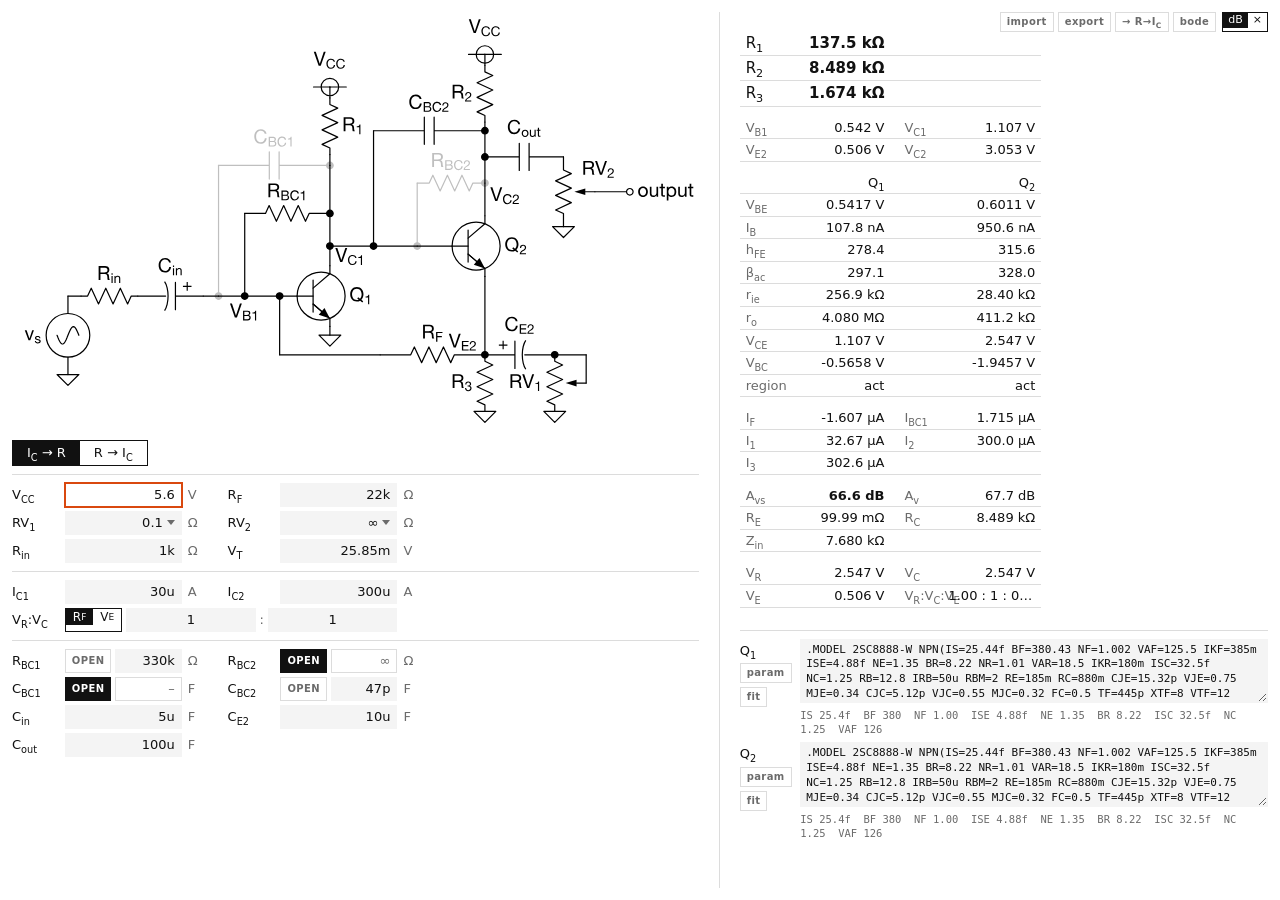
==== index.html @ 66b9fd1b "Default to Anthracite fuzz-stage constants (V_R:V_C = 1:1) Vcc 5.6 V, RF 22k, RV1 0.1, RV2 open, IC1" ====
<!DOCTYPE html>
<html lang="ja">

<head>
    <meta charset="UTF-8">
    <meta name="viewport" content="width=device-width, initial-scale=1.0">
    <title>Anthracite Calc</title>
    <meta name="description" content="Anthracite Calc: DC operating point, small-signal and frequency response calculator for a two-transistor feedback fuzz, inspired by the Fuzz Face.">
    <link rel="stylesheet" href="css/style.css">
</head>

<body>
    <main class="app">
        <div class="col col-l">
            <figure class="schematic">
                <span class="stack">
                    <img id="schematic" src="schematic.svg" alt="Fuzz Face schematic">
                    <img class="layer" data-for="rbc1" src="schematic_rbc1.svg" alt="">
                    <img class="layer" data-for="rbc2" src="schematic_rbc2.svg" alt="">
                    <img class="layer" data-for="cbc1" src="schematic_cbc1.svg" alt="">
                    <img class="layer" data-for="cbc2" src="schematic_cbc2.svg" alt="">
                </span>
            </figure>

            <form class="inputs" id="inputs" autocomplete="off" onsubmit="return false">
                <fieldset class="seg">
                    <label title="Alt+1"><input type="radio" name="mode" value="forward" checked><span>I<sub>C</sub> → R</span></label>
                    <label title="Alt+2"><input type="radio" name="mode" value="reverse"><span>R → I<sub>C</sub></span></label>
                </fieldset>

                <div class="fields">
                    <label for="vcc">V<sub>CC</sub></label><input id="vcc" value="5.6" data-step="0.5" autofocus><span class="u">V</span>
                    <label for="rf">R<sub>F</sub></label><input id="rf" value="22k" data-step="e24"><span class="u">Ω</span>
                    <label for="rv1">RV<sub>1</sub></label>
                    <select id="rv1">
                        <option value="0.1" selected>0.1</option>
                        <option value="1">1</option>
                        <option value="10">10</option>
                        <option value="100">100</option>
                        <option value="1k">1k</option>
                        <option value="10k">10k</option>
                        <option value="Infinity">∞</option>
                    </select><span class="u">Ω</span>
                    <label for="rv2">RV<sub>2</sub></label>
                    <select id="rv2">
                        <option value="100k">100k</option>
                        <option value="250k">250k</option>
                        <option value="500k">500k</option>
                        <option value="1M">1M</option>
                        <option value="Infinity" selected>∞</option>
                    </select><span class="u">Ω</span>
                    <label for="rin">R<sub>in</sub></label><input id="rin" value="1k" data-step="e24" title="source impedance"><span class="u">Ω</span>
                    <label for="vt">V<sub>T</sub></label><input id="vt" value="25.85m" data-step="0.1m"><span class="u">V</span>
                </div>

                <div class="fields mode-forward">
                    <label for="ic1">I<sub>C1</sub></label><input id="ic1" value="30u" data-step="e24"><span class="u">A</span>
                    <label for="ic2">I<sub>C2</sub></label><input id="ic2" value="300u" data-step="e24"><span class="u">A</span>
                    <label for="vr-ratio" id="ratio-label">V<sub>R</sub>:V<sub>C</sub></label>
                    <span class="pair ratio"><button type="button" class="seg2" id="rf-mode" aria-pressed="false" aria-label="R_F / V_E" title="R_F input / V_E ratio (Alt+3)"><span>R<sub>F</sub></span><span>V<sub>E</sub></span></button><input id="vr-ratio" value="1" data-step="0.1"><i>:</i><input id="vc-ratio" value="1" data-step="0.1" aria-label="VC ratio"><i class="ve-part" hidden>:</i><input id="ve-ratio" class="ve-part" value="0.2" data-step="0.1" aria-label="VE ratio" hidden></span><span class="u"></span>
                </div>

                <div class="fields mode-reverse" hidden>
                    <label for="r1">R<sub>1</sub></label><input id="r1" value="137.532k" data-step="e24"><span class="u">Ω</span>
                    <label for="r2">R<sub>2</sub></label><input id="r2" value="8.48943k" data-step="e24"><span class="u">Ω</span>
                    <label for="r3">R<sub>3</sub></label><input id="r3" value="1.67354k" data-step="e24"><span class="u">Ω</span>
                </div>

                <div class="fields opt">
                    <label for="rbc1">R<sub>BC1</sub></label><span class="pair bc"><button type="button" class="open" id="rbc1-open" aria-pressed="false" aria-label="R_BC1 open" title="R_BC1 open (∞)">OPEN</button><input id="rbc1" value="330k" placeholder="∞" data-step="e24"></span><span class="u">Ω</span>
                    <label for="rbc2">R<sub>BC2</sub></label><span class="pair bc"><button type="button" class="open" id="rbc2-open" aria-pressed="true" aria-label="R_BC2 open" title="R_BC2 open (∞)">OPEN</button><input id="rbc2" class="off" value="" placeholder="∞" data-step="e24" readonly></span><span class="u">Ω</span>
                    <label for="cbc1">C<sub>BC1</sub></label><span class="pair bc"><button type="button" class="open" id="cbc1-open" aria-pressed="true" aria-label="C_BC1 open" title="C_BC1 open (absent)">OPEN</button><input id="cbc1" class="off" value="" placeholder="–" data-step="e24" readonly></span><span class="u">F</span>
                    <label for="cbc2">C<sub>BC2</sub></label><span class="pair bc"><button type="button" class="open" id="cbc2-open" aria-pressed="false" aria-label="C_BC2 open" title="C_BC2 open (absent)">OPEN</button><input id="cbc2" value="47p" placeholder="–" data-step="e24"></span><span class="u">F</span>
                    <label for="cin" data-lbl="C_in">C<sub>in</sub></label><input id="cin" value="5u" data-step="e24" data-lbl="C_in"><span class="u">F</span>
                    <label for="ce2" data-lbl="C_E2">C<sub>E2</sub></label><input id="ce2" value="10u" data-step="e24" data-lbl="C_E2"><span class="u">F</span>
                    <label for="cout" data-lbl="C_out">C<sub>out</sub></label><input id="cout" value="100u" data-step="e24" data-lbl="C_out"><span class="u">F</span>
                </div>
            </form>
        </div>

        <div class="col col-r">
            <section class="results" id="results" aria-live="polite">
                <div class="status" id="status"></div>
                <div id="out"></div>
            </section>

            <div class="models" id="models">
                <div class="model">
                    <div class="mhead"><label for="q1-model">Q<sub>1</sub></label><button type="button" class="open" id="q1-param" title="edit SPICE parameters of Q1">param</button><a class="open" id="q1-fit" href="fit.html?q=1" title="estimate Q1 parameters from DC measurements">fit</a></div>
                    <textarea id="q1-model" rows="3" spellcheck="false">.MODEL 2SC8888-W NPN(IS=25.44f BF=380.43 NF=1.002 VAF=125.5 IKF=385m ISE=4.88f NE=1.35 BR=8.22 NR=1.01 VAR=18.5 IKR=180m ISC=32.5f NC=1.25 RB=12.8 IRB=50u RBM=2 RE=185m RC=880m CJE=15.32p VJE=0.75 MJE=0.34 CJC=5.12p VJC=0.55 MJC=0.32 FC=0.5 TF=445p XTF=8 VTF=12 ITF=300m TR=65n EG=1.11 XTI=3 XTB=1.5 Vceo=60 Icrating=150m mfg=virtual-transistor)</textarea>
                    <output class="parsed" id="q1-parsed"></output>
                </div>
                <div class="model">
                    <div class="mhead"><label for="q2-model">Q<sub>2</sub></label><button type="button" class="open" id="q2-param" title="edit SPICE parameters of Q2">param</button><a class="open" id="q2-fit" href="fit.html?q=2" title="estimate Q2 parameters from DC measurements">fit</a></div>
                    <textarea id="q2-model" rows="3" spellcheck="false">.MODEL 2SC8888-W NPN(IS=25.44f BF=380.43 NF=1.002 VAF=125.5 IKF=385m ISE=4.88f NE=1.35 BR=8.22 NR=1.01 VAR=18.5 IKR=180m ISC=32.5f NC=1.25 RB=12.8 IRB=50u RBM=2 RE=185m RC=880m CJE=15.32p VJE=0.75 MJE=0.34 CJC=5.12p VJC=0.55 MJC=0.32 FC=0.5 TF=445p XTF=8 VTF=12 ITF=300m TR=65n EG=1.11 XTI=3 XTB=1.5 Vceo=60 Icrating=150m mfg=virtual-transistor)</textarea>
                    <output class="parsed" id="q2-parsed"></output>
                </div>
            </div>

            <div class="csvbar">
                <button type="button" class="open" id="csv-in" title="CSV import (Ctrl+O / drop a .csv)">import</button>
                <button type="button" class="open" id="csv-out" title="CSV export (Ctrl+S)">export</button>
                <button type="button" class="open" id="xfer" title="transfer result to the other mode (Ctrl+Enter)" disabled>→ R→I<sub>C</sub></button>
                <button type="button" class="open" id="bode-btn" title="Bode plot (Alt+B) / separate window (Shift+Alt+B)">bode</button>
                <button type="button" class="seg2 gu" id="gain-unit" aria-pressed="false" aria-label="gain unit dB / ×" title="gain in dB / × (Alt+G)"><span>dB</span><span>×</span></button>
                <input type="file" id="csv-file" accept=".csv,text/csv" hidden>
            </div>
        </div>
    </main>

    <dialog id="bdlg" class="bode" aria-label="Bode plot">
        <div class="btitle" id="btitle" title="drag to move">
            <span>bode</span>
            <button type="button" class="open" id="bexport" title="export the plotted data as CSV (Ctrl+S)">export</button>
            <button type="button" class="open" id="bwin" title="open in a separate window (Shift+Alt+B)">window</button>
            <button type="button" class="open" id="bclose" title="Esc / Alt+B">close</button>
        </div>
        <form id="bform" method="dialog" autocomplete="off">
            <div class="bhead">
                <div class="bfields">
                    <label for="fstart">f</label><span class="pair"><input id="fstart" value="10" data-step="e24" data-lbl="f_start"><i>–</i><input id="fstop" value="1M" data-step="e24" data-lbl="f_stop" aria-label="f stop"></span><span class="u">Hz</span>
                </div>
                <button type="button" class="open" id="bsweep" aria-pressed="false" title="RV1 sweep 1 Ω … 10 kΩ (Alt+R)">RV<sub>1</sub> sweep</button>
                <div class="bsum" id="bsum"></div>
            </div>
            <div class="bmsg" id="bmsg"></div>
            <svg id="bplot" role="img" aria-label="|A_vs| and phase vs frequency"></svg>
        </form>
    </dialog>

    <dialog id="pdlg" aria-labelledby="ptitle">
        <form id="pform" method="dialog" autocomplete="off">
            <div class="ptitle" id="ptitle">Q<sub>1</sub></div>
            <div class="pgrid" id="pgrid"></div>
            <div class="pbtns">
                <button type="button" class="open" id="pcopy">copy Q2</button>
                <span class="perr" id="perr"></span>
                <button type="button" class="open" id="pcancel" title="Esc">cancel</button>
                <button type="submit" class="open" id="papply" title="Enter">apply</button>
            </div>
        </form>
    </dialog>

    <script src="js/utils.js"></script>
    <script src="js/spice-parser.js"></script>
    <script src="js/engine.js"></script>
    <script src="js/bode-plot.js"></script>
    <script src="js/app.js"></script>
</body>

</html>
---- css/style.css ----
:root {
    --fg: #111;
    --mute: #6b6b6b;
    --rule: #dcdcdc;
    --field: #f4f4f4;
    --bg: #fff;
    --accent: #d9480f;
    --ar: 1.381;   /* schematic aspect; overwritten from the loaded image by app.js */
    --mono: ui-monospace, "Cascadia Mono", Consolas, "SF Mono", Menlo, monospace;
}

* { box-sizing: border-box; }

html, body { margin: 0; }

body {
    background: var(--bg);
    color: var(--fg);
    font: 13px/1.35 "Segoe UI", system-ui, -apple-system, "Hiragino Sans", "Yu Gothic UI", sans-serif;
    font-variant-numeric: tabular-nums;
}

[hidden] { display: none !important; }

sub { font-size: 0.75em; line-height: 0; }

/* ---------- layout ---------- */

.app { display: grid; gap: 12px; padding: 12px; }
.col { display: flex; flex-direction: column; gap: 12px; min-width: 0; min-height: 0; }

.schematic { margin: 0; min-width: 0; }
.schematic .stack { display: block; position: relative; margin: 0 auto; width: min(100%, calc(60vh * var(--ar))); }
.schematic .layer { position: absolute; inset: 0; width: 100%; height: 100%; transition: opacity 0.12s; }
.schematic img {
    display: block;
    width: 100%;
    height: auto;
}

/* 2 columns: [schematic / inputs] | [results / models] */
@media (min-width: 700px) {
    .app {
        height: 100vh;
        grid-template-columns: minmax(0, 1.25fr) minmax(0, 1fr);
        gap: 20px;
    }
    /* --ar keeps the box tight to the drawing */
    .schematic .stack { width: min(100%, calc(52vh * var(--ar))); }
    .col-r { overflow: auto; border-left: 1px solid var(--rule); padding-left: 20px; }
}

/* 3 columns: schematic | inputs + models | results */
@media (min-width: 1400px) {
    .app {
        grid-template-columns: minmax(0, 1fr) 400px 440px;
        grid-template-rows: auto minmax(0, 1fr);
        grid-template-areas: "sch inp res" "sch mod res";
        gap: 0 24px;
        padding: 16px 20px;
    }
    .col, .col-r { display: contents; }
    .schematic { grid-area: sch; min-height: 0; align-self: center; }
    .schematic .stack { width: min(100%, calc((100vh - 32px) * var(--ar))); }
    .inputs { grid-area: inp; }
    .models { grid-area: mod; margin-top: 8px; }
    .results { grid-area: res; overflow: auto; }
    .inputs, .models, .results { border-left: 1px solid var(--rule); padding-left: 24px; }
    .app .model textarea { height: calc(8 * 11px * 1.35 + 5px); }
}

/* ---------- inputs ---------- */

.inputs { display: flex; flex-direction: column; gap: 8px; margin: 0; }

.seg {
    display: flex;
    margin: 0;
    padding: 0;
    border: 1px solid var(--fg);
    width: max-content;
}
.seg label { position: relative; cursor: pointer; }
.seg input {
    position: absolute;
    opacity: 0;
    width: 1px;
    height: 1px;
    margin: 0;
}
.seg span { display: block; padding: 3px 14px; }
.seg input:checked + span { background: var(--fg); color: var(--bg); }
.seg input:focus-visible + span { outline: 2px solid var(--accent); outline-offset: 1px; }

.fields {
    display: grid;
    /* label | value (max ~9em) | unit + gap | label | value | unit */
    grid-template-columns: 3.6em minmax(0, 9em) 2.6em 3.6em minmax(0, 9em) 1.6em;
    justify-content: start;
    gap: 4px 6px;
    align-items: center;
    padding-top: 8px;
    border-top: 1px solid var(--rule);
}

.fields label { white-space: nowrap; }
.u { color: var(--mute); }

input, select, textarea {
    font: inherit;
    color: inherit;
    background: var(--field);
    border: 1px solid transparent;
    border-radius: 0;
    min-width: 0;
    width: 100%;
    margin: 0;
}
input, select { height: 24px; padding: 0 6px; text-align: right; }
/* Own chevron: WebKit on iPadOS draws the native arrow over right-aligned text. */
select {
    -webkit-appearance: none;
    appearance: none;
    padding: 0 18px 0 6px;
    text-align: right;
    text-align-last: right;
    background-image: url("data:image/svg+xml,%3Csvg xmlns='http://www.w3.org/2000/svg' width='8' height='5'%3E%3Cpath d='M0 0l4 5 4-5z' fill='%236b6b6b'/%3E%3C/svg%3E");
    background-repeat: no-repeat;
    background-position: right 6px center;
    background-size: 8px 5px;
}
option { direction: rtl; }
input::placeholder { color: var(--mute); }

input:focus, select:focus, textarea:focus {
    outline: 2px solid var(--accent);
    outline-offset: -1px;
    background: var(--bg);
}

.bad { border-color: var(--accent); }

.pair { display: flex; align-items: center; gap: 4px; min-width: 0; }
.pair input { text-align: center; }
.pair i { font-style: normal; color: var(--mute); }
.pair.ratio { grid-column: span 4; }
.seg2 {
    display: flex;
    flex: none;
    height: 24px;
    padding: 0;
    font: inherit;
    font-size: 12px;
    color: var(--fg);
    background: var(--bg);
    border: 1px solid var(--fg);
    border-radius: 0;
    cursor: pointer;
}
.seg2 span { display: flex; align-items: center; padding: 0 7px; }
.seg2[aria-pressed="false"] span:first-child,
.seg2[aria-pressed="true"] span:last-child { background: var(--fg); color: var(--bg); }
.seg2:focus-visible { outline: 2px solid var(--accent); outline-offset: 1px; }

.models {
    display: flex;
    flex-direction: column;
    gap: 6px;
    padding-top: 8px;
    border-top: 1px solid var(--rule);
}
.model {
    display: grid;
    grid-template-columns: 4.2em minmax(0, 1fr);
    gap: 2px 6px;
}
.model label { padding-top: 3px; }
.model textarea {
    font: 11px/1.35 var(--mono);
    padding: 3px 5px 0;
    height: calc(4 * 11px * 1.35 + 5px);
    resize: vertical;
}
.parsed {
    grid-column: 2;
    font: 10.5px/1.3 var(--mono);
    color: var(--mute);
    white-space: pre-wrap;
}

/* ---------- results ---------- */

.status {
    min-height: 1.35em;
    color: var(--mute);
    font-size: 11px;
    font-family: var(--mono);
    margin-bottom: 4px;
}
.status.err {
    color: var(--accent);
    font: 600 13px/1.35 "Segoe UI", system-ui, -apple-system, "Hiragino Sans", "Yu Gothic UI", sans-serif;
}

#out.stale { opacity: 0.35; }

table {
    width: 100%;
    border-collapse: collapse;
    margin-bottom: 10px;
}
th, td {
    padding: 2px 6px;
    border-bottom: 1px solid var(--rule);
    white-space: nowrap;
}
th { text-align: left; font-weight: 400; color: var(--mute); }
td { text-align: right; }
thead th { font-size: 11px; text-align: right; }
thead th:first-child { text-align: left; }

table.primary td { font-size: 15px; font-weight: 600; }
table.primary th { color: var(--fg); font-size: 15px; }
table.primary td + td { font-weight: 400; }

/* results: compact label-value pairs, sized to content (calculator only) */
#out table { table-layout: fixed; width: calc(2 * (4em + 7.6em)); }
#out col.cl { width: 4em; }
#out col.cv { width: 7.6em; }
#out th:not(:first-child) { padding-left: 14px; }
#out td { overflow: hidden; text-overflow: ellipsis; }
.fit-par th { width: auto; }

.warn {
    margin: 0;
    padding: 0;
    list-style: none;
    font-size: 12px;
}
.warn li { padding-left: 1em; text-indent: -1em; }
.warn li::before { content: "! "; color: var(--accent); font-weight: 700; }


.hot { color: var(--accent); font-weight: 600; }

/* R_BC: [OPEN][value] */
.bc input { text-align: right; }
.open {
    font-weight: 600;
    font-size: 10px;
    line-height: 1;
    font-family: inherit;
    letter-spacing: 0.04em;
    height: 24px;
    padding: 0 6px;
    color: var(--mute);
    background: var(--bg);
    border: 1px solid var(--rule);
    border-radius: 0;
    cursor: pointer;
    flex: none;
}
.open[aria-pressed="true"] { color: var(--bg); background: var(--fg); border-color: var(--fg); }
.open:focus-visible { outline: 2px solid var(--accent); outline-offset: 1px; }
input.off { color: var(--mute); background: transparent; border-color: var(--rule); }


/* CSV buttons: last in the DOM (Tab order), shown at the top-right of the results */
.csvbar { display: flex; gap: 4px; justify-content: flex-end; }
.csvbar .open { height: 20px; }
@media (min-width: 700px) {
    .app { position: relative; }
    .csvbar { position: absolute; top: 12px; right: 12px; }
    .status { padding-right: 220px; }
}
@media (min-width: 1400px) {
    .csvbar { top: 16px; right: 20px; }
}
body.drop::after {
    content: "";
    position: fixed;
    inset: 0;
    border: 3px solid var(--accent);
    pointer-events: none;
}
.open:disabled { color: var(--rule); border-color: var(--rule); cursor: default; }

/* SPICE parameter dialog */
.mhead { display: flex; flex-direction: column; align-items: flex-start; gap: 4px; }
.mhead .open { height: 20px; }
dialog {
    padding: 14px 16px;
    border: 1px solid var(--fg);
    color: var(--fg);
    background: var(--bg);
    font: inherit;
    width: min(520px, calc(100vw - 32px));
}
dialog::backdrop { background: rgba(0, 0, 0, 0.25); }
.ptitle { font-weight: 600; margin-bottom: 10px; }
.pgrid {
    display: grid;
    grid-template-columns: repeat(4, 2.8em minmax(0, 1fr));
    gap: 6px 8px;
    align-items: center;
}
.pgrid label { font: 11px var(--mono); color: var(--mute); }
.pgrid input { font-family: var(--mono); font-size: 12px; }
.pbtns { display: flex; gap: 6px; align-items: center; margin-top: 14px; padding-top: 10px; border-top: 1px solid var(--rule); }
.pbtns .open { height: 24px; padding: 0 10px; }
.pbtns #papply { color: var(--bg); background: var(--fg); border-color: var(--fg); }
.pbtns #papply:disabled { color: var(--bg); background: var(--rule); border-color: var(--rule); }
.perr { flex: 1; color: var(--accent); font-weight: 600; font-size: 12px; }
@media (max-width: 520px) { .pgrid { grid-template-columns: repeat(2, 2.8em minmax(0, 1fr)); } }

/* ---------- fit.html ---------- */
.fit { display: grid; gap: 16px; padding: 12px; }
.fit-in, .fit-out { display: flex; flex-direction: column; gap: 8px; min-width: 0; }
.fit-top { display: flex; gap: 6px; }
a.open { display: inline-flex; align-items: center; height: 20px; text-decoration: none; }
.meas { margin: 0; }
.meas th, .meas td { padding: 2px 3px; }
.meas thead th { text-align: center; font-size: 12px; }
.meas tbody th { width: 1.6em; text-align: right; color: var(--mute); }
.meas input { height: 22px; }
.hint { display: flex; gap: 4px; }
.fit-opt { grid-template-columns: 4.2em minmax(0, 8em) 1.4em; border-top: 1px solid var(--rule); }
.ovr { display: grid; grid-template-columns: repeat(3, minmax(0, 1fr)); gap: 4px; }
.ovr-b {
    display: flex; justify-content: space-between; align-items: center;
    height: 24px; padding: 0 8px; font: inherit; font-size: 12px;
    color: var(--fg); background: var(--bg); border: 1px solid var(--rule); border-radius: 0; cursor: pointer;
}
.ovr-b b { font-weight: 400; color: var(--mute); }
.ovr-b[data-s="free"] { border-color: var(--fg); }
.ovr-b[data-s="free"] b { color: var(--fg); font-weight: 600; }
.ovr-b[data-s="fix"] { background: var(--fg); color: var(--bg); border-color: var(--fg); }
.ovr-b[data-s="fix"] b { color: var(--bg); font-weight: 600; }
.ovr-b:focus-visible, .base summary:focus-visible { outline: 2px solid var(--accent); outline-offset: 1px; }
.base summary { cursor: pointer; color: var(--mute); font-size: 12px; }
.base textarea, #fit-model { width: 100%; font: 11px/1.35 var(--mono); padding: 3px 5px; resize: vertical; }
.base textarea { margin: 4px 0; }
.fit-plot { min-width: 0; min-height: 0; }
.fit-plot svg { display: block; width: 100%; max-width: 720px; height: auto; max-height: 100%; margin: 0 auto; }
.fit-plot .stale, #fit-res.stale { opacity: 0.35; }
#plot .g { stroke: var(--rule); stroke-width: 0.6; }
#plot .ax { stroke: var(--mute); stroke-width: 1; }
#plot .t { fill: var(--mute); font-size: 10px; font-family: inherit; }
#plot .m { fill: none; stroke: var(--accent); stroke-width: 1.6; }
#plot .d { fill: var(--fg); }
.fit-par td.fs { color: var(--mute); font-size: 11px; text-align: left; width: 3.5em; }
.fit-par th { width: auto; }
.fit-pts td, .fit-pts th { font-size: 12px; }
.fit-pts thead th { text-align: right; }
#fit-model { height: calc(4 * 11px * 1.35 + 8px); background: var(--field); }
.fit-btns { display: flex; gap: 4px; }
.fit-btns .open { height: 24px; padding: 0 10px; }
@media (min-width: 700px) {
    .fit {
        height: 100vh;
        grid-template-columns: minmax(0, 1fr) minmax(0, 1fr);
        grid-template-rows: auto minmax(0, 1fr);
        grid-template-areas: "in out" "plot out";
    }
    .fit-in { grid-area: in; }
    .fit-plot { grid-area: plot; }
    .fit-out { grid-area: out; overflow: auto; border-left: 1px solid var(--rule); padding-left: 16px; }
}
@media (min-width: 1400px) {
    .fit {
        grid-template-columns: 440px minmax(0, 1fr) 460px;
        grid-template-rows: minmax(0, 1fr);
        grid-template-areas: "in plot out";
        padding: 16px 20px;
        gap: 24px;
    }
    .fit-plot { align-self: center; }
    .fit-in { overflow: auto; }
}
.open.target { color: var(--bg); background: var(--fg); border-color: var(--fg); }
.mhead a.open { height: 20px; }
.open.target:disabled { color: var(--bg); background: var(--rule); border-color: var(--rule); }

/* Bode dialog */
dialog.bode {
    position: fixed;
    inset: auto;
    margin: 0;
    padding: 0 12px 10px;
    min-width: 320px;
    min-height: 240px;
    resize: both;
    overflow: hidden;
    z-index: 10;
}
dialog.bode[open] { display: flex; flex-direction: column; }
dialog.bode form { flex: 1; min-height: 0; }
.btitle {
    display: flex; align-items: center; gap: 4px;
    margin: 0 -12px 8px; padding: 3px 6px 3px 12px;
    border-bottom: 1px solid var(--rule);
    cursor: move; user-select: none; touch-action: none;
    color: var(--mute); font-size: 11px;
}
.btitle span { flex: 1; }
.btitle .open { height: 20px; }
dialog.bode form, .bode-pane { display: flex; flex-direction: column; gap: 6px; }
.bhead { display: flex; align-items: flex-start; gap: 24px; flex-wrap: wrap; }
.bfields {
    display: grid;
    grid-template-columns: 1.2em 12em 1.8em;
    gap: 4px 6px;
    align-items: center;
}
.bfields .pair { min-width: 0; }
.bsum { margin: 0 auto 0 0; }
.bsum dl { display: grid; grid-template-columns: auto auto; gap: 2px 10px; margin: 0; }
.bsum dt { color: var(--mute); }
.bsum dd { margin: 0; text-align: right; font-weight: 600; }
.bsw { width: auto; margin: 0; font-size: 12px; }
.bsw th, .bsw td { padding: 1px 8px 1px 0; }
.bsw thead th { text-align: right; }
.bsw thead th:first-child, .bsw tbody th { text-align: left; }
.bsw .sw { display: inline-block; width: 10px; height: 2px; margin: 0 5px 3px 0; vertical-align: middle; }
#bsweep { height: 24px; align-self: flex-start; }
#bsweep[aria-pressed="true"] { color: var(--bg); background: var(--fg); border-color: var(--fg); }
#bplot .sl { font-size: 10px; font-family: inherit; font-weight: 600; }
.bmsg { min-height: 1.35em; color: var(--accent); font-weight: 600; font-size: 12px; }
#bplot { flex: 1; min-height: 0; width: 100%; display: block; }
#bplot .g { stroke: var(--rule); stroke-width: 1; }
#bplot .ax { stroke: var(--mute); stroke-width: 1; fill: none; }
#bplot .t { fill: var(--mute); font-size: 11px; font-family: inherit; }
#bplot .l { fill: none; stroke: var(--accent); stroke-width: 1.8; }
#bplot .z { fill: none; stroke: var(--mute); stroke-width: 1; stroke-dasharray: 2 3; }
#bplot .mk { stroke: var(--fg); stroke-width: 1; stroke-dasharray: 4 3; }
#bplot .mt { fill: var(--fg); font-size: 11px; font-family: inherit; }
#bplot .ref { stroke: var(--mute); stroke-width: 1; stroke-dasharray: 5 4; }
#bplot .ref3 { stroke: var(--rule); stroke-width: 1; stroke-dasharray: 2 4; }
.seg2.gu { display: inline-flex; height: 20px; font-size: 11px; }
.seg2.gu span { padding: 0 5px; }

/* bode.html (pop-out) */
body.bodepage { height: 100vh; }
.bode-pane { height: 100vh; padding: 10px 14px; }
.bode-pane #bplot.stale, dialog.bode #bplot.stale { opacity: 0.35; }
#gain-unit { margin-left: 2px; }

/* uncommitted edit (recompute happens on Enter / leaving the field) */
input.dirty, textarea.dirty { color: var(--mute); border-bottom: 1px dashed var(--mute); }
#bexport { height: 24px; align-self: flex-start; }
.btitle #bexport { height: 20px; }
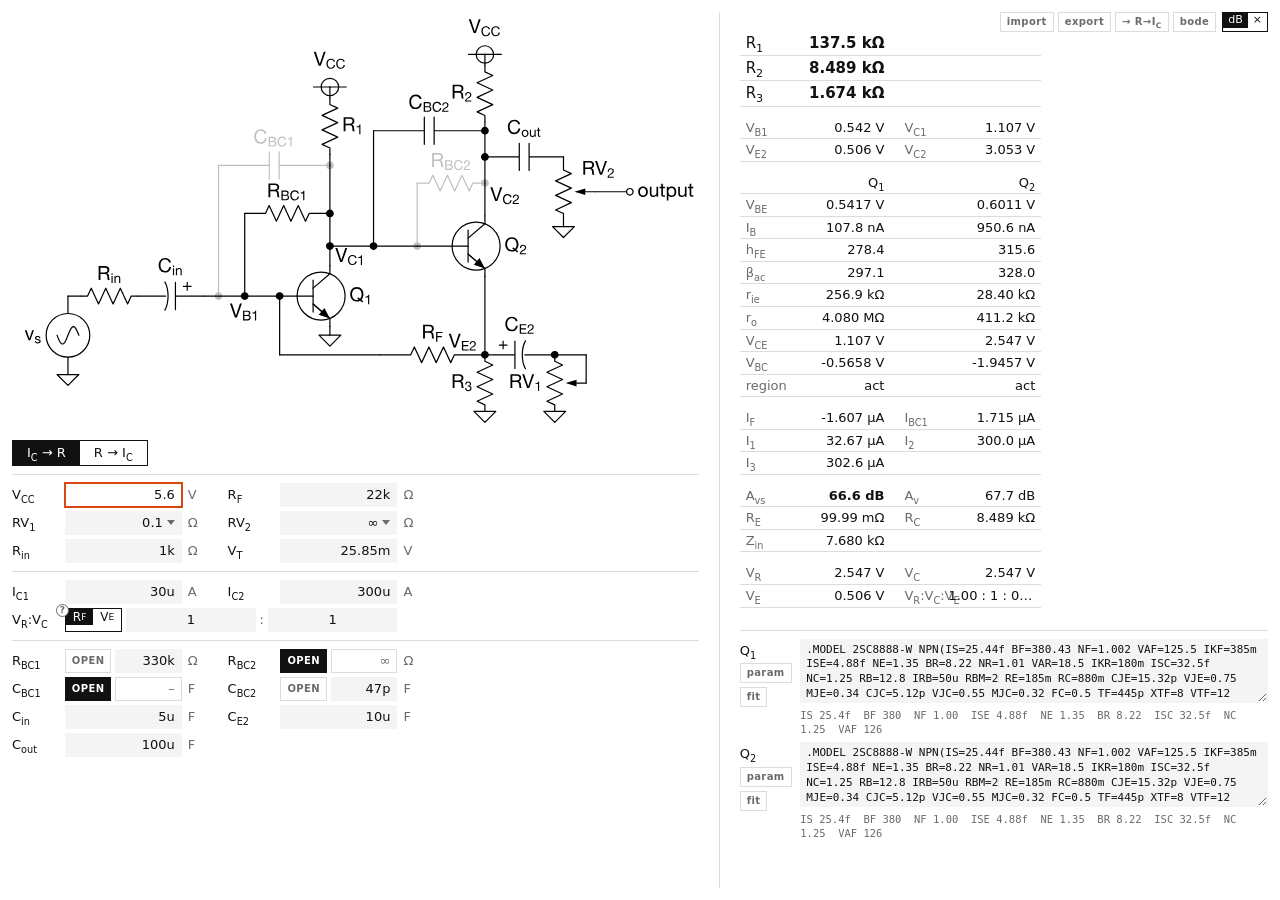
==== commit 89b84f8b: "Add help popover on V_R:V_C with the textbook allocation rule Shows the common-emitter figure (redra" ====
--- a/index.html
+++ b/index.html
@@ -56,7 +56,7 @@
                 <div class="fields mode-forward">
                     <label for="ic1">I<sub>C1</sub></label><input id="ic1" value="30u" data-step="e24"><span class="u">A</span>
                     <label for="ic2">I<sub>C2</sub></label><input id="ic2" value="300u" data-step="e24"><span class="u">A</span>
-                    <label for="vr-ratio" id="ratio-label">V<sub>R</sub>:V<sub>C</sub></label>
+                    <span class="lblhelp"><label for="vr-ratio" id="ratio-label">V<sub>R</sub>:V<sub>C</sub></label><button type="button" class="help" id="ratio-help-btn" aria-label="V_R : V_C の最適配分 (説明)" aria-describedby="ratio-help" aria-expanded="false">?</button></span>
                     <span class="pair ratio"><button type="button" class="seg2" id="rf-mode" aria-pressed="false" aria-label="R_F / V_E" title="R_F input / V_E ratio (Alt+3)"><span>R<sub>F</sub></span><span>V<sub>E</sub></span></button><input id="vr-ratio" value="1" data-step="0.1"><i>:</i><input id="vc-ratio" value="1" data-step="0.1" aria-label="VC ratio"><i class="ve-part" hidden>:</i><input id="ve-ratio" class="ve-part" value="0.2" data-step="0.1" aria-label="VE ratio" hidden></span><span class="u"></span>
                 </div>
 
@@ -108,6 +108,23 @@
         </div>
     </main>
 
+    <div class="pop" id="ratio-help" role="tooltip" hidden>
+        <figure>
+            <img alt="エミッタ接地回路の V_R, V_C, V_E の配分" width="480" height="404" data-src="images/common-emitter.png">
+            <figcaption>図：同書 p.84 図4.18 を参考に作成</figcaption>
+        </figure>
+        <blockquote>
+            <p>負荷 R<sub>L</sub> に取り出せる電圧を最大にするための V<sub>R</sub> と V<sub>C</sub> の最適配分は、<br>
+            V<sub>R</sub> : V<sub>C</sub> = 1 + ε : 1　（ε = R<sub>C</sub> / R<sub>L</sub>）　（4.13）<br>
+            によって与えられる。式（4.13）における「1」が、取り出せる振幅に相当している。<br>
+            また、バイアスの安定性も考慮すると、<br>
+            V<sub>R</sub> : V<sub>C</sub> : V<sub>E</sub> = 1 + ε : 1 : 0.2～1　（4.14）<br>
+            が最適である。<br>
+            ベース接地回路においても、最適バイアス電圧の配分は式（4.14）によって与えられる。</p>
+            <footer>出典：石橋幸男『アナログ電子回路演習』pp.84–85</footer>
+        </blockquote>
+    </div>
+
     <dialog id="bdlg" class="bode" aria-label="Bode plot">
         <div class="btitle" id="btitle" title="drag to move">
             <span>bode</span>
--- a/css/style.css
+++ b/css/style.css
@@ -449,3 +449,34 @@
 input.dirty, textarea.dirty { color: var(--mute); border-bottom: 1px dashed var(--mute); }
 #bexport { height: 24px; align-self: flex-start; }
 .btitle #bexport { height: 20px; }
+
+/* "?" help icon + popover (V_R : V_C) */
+.lblhelp { position: relative; display: inline-flex; align-items: center; white-space: nowrap; }
+.help {
+    position: absolute; right: -10px; top: -7px;
+    width: 13px; height: 13px; padding: 0;
+    font-family: inherit; font-size: 9px; font-weight: 600; line-height: 11px; text-align: center;
+    color: var(--mute); background: var(--bg);
+    border: 1px solid var(--mute); border-radius: 50%; cursor: help;
+}
+.help:hover, .help:focus-visible, .help[aria-expanded="true"] { color: var(--accent); border-color: var(--accent); outline: none; }
+.pop {
+    position: fixed; z-index: 20;
+    display: flex; gap: 14px; align-items: flex-start;
+    width: min(640px, calc(100vw - 16px));
+    padding: 12px 14px;
+    background: var(--bg); color: var(--fg);
+    border: 1px solid var(--fg);
+}
+.pop[hidden] { display: none; }
+.pop figure { margin: 0; flex: none; width: 260px; }
+.pop img { display: block; width: 100%; height: auto; }
+.pop figcaption { font-size: 10.5px; color: var(--mute); margin-top: 4px; }
+.pop blockquote {
+    margin: 0; padding: 0 0 0 10px;
+    border-left: 2px solid var(--rule);
+    font-size: 12px; line-height: 1.6;
+}
+.pop blockquote p { margin: 0; }
+.pop footer { margin-top: 6px; font-size: 10.5px; color: var(--mute); }
+@media (max-width: 640px) { .pop { flex-direction: column; } .pop figure { width: 100%; } }
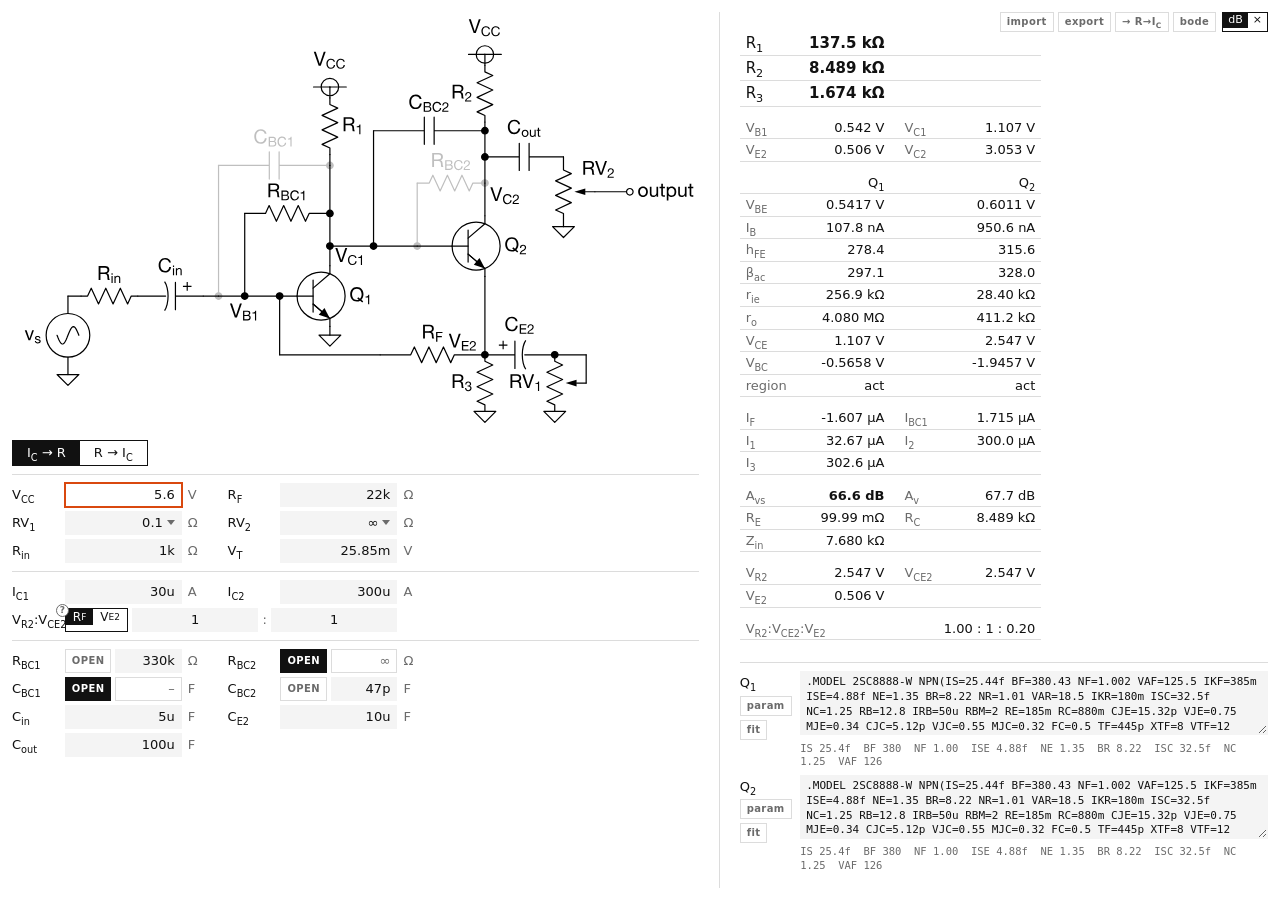
==== commit 4490d5ba: "Name the ratio V_R2 : V_CE2 (: V_E2) Labels, results, R_F/V_E2 toggle, engine messages and README no" ====
--- a/index.html
+++ b/index.html
@@ -56,8 +56,8 @@
                 <div class="fields mode-forward">
                     <label for="ic1">I<sub>C1</sub></label><input id="ic1" value="30u" data-step="e24"><span class="u">A</span>
                     <label for="ic2">I<sub>C2</sub></label><input id="ic2" value="300u" data-step="e24"><span class="u">A</span>
-                    <span class="lblhelp"><label for="vr-ratio" id="ratio-label">V<sub>R</sub>:V<sub>C</sub></label><button type="button" class="help" id="ratio-help-btn" aria-label="V_R : V_C の最適配分 (説明)" aria-describedby="ratio-help" aria-expanded="false">?</button></span>
-                    <span class="pair ratio"><button type="button" class="seg2" id="rf-mode" aria-pressed="false" aria-label="R_F / V_E" title="R_F input / V_E ratio (Alt+3)"><span>R<sub>F</sub></span><span>V<sub>E</sub></span></button><input id="vr-ratio" value="1" data-step="0.1"><i>:</i><input id="vc-ratio" value="1" data-step="0.1" aria-label="VC ratio"><i class="ve-part" hidden>:</i><input id="ve-ratio" class="ve-part" value="0.2" data-step="0.1" aria-label="VE ratio" hidden></span><span class="u"></span>
+                    <span class="lblhelp"><label for="vr-ratio" id="ratio-label">V<sub>R2</sub>:V<sub>CE2</sub></label><button type="button" class="help" id="ratio-help-btn" aria-label="V_R2 : V_CE2 の最適配分 (説明)" aria-describedby="ratio-help" aria-expanded="false">?</button></span>
+                    <span class="pair ratio"><button type="button" class="seg2" id="rf-mode" aria-pressed="false" aria-label="R_F / V_E2" title="R_F input / V_E2 ratio (Alt+3)"><span>R<sub>F</sub></span><span>V<sub>E2</sub></span></button><input id="vr-ratio" value="1" data-step="0.1"><i>:</i><input id="vc-ratio" value="1" data-step="0.1" aria-label="V_CE2 ratio"><i class="ve-part" hidden>:</i><input id="ve-ratio" class="ve-part" value="0.2" data-step="0.1" aria-label="V_E2 ratio" hidden></span><span class="u"></span>
                 </div>
 
                 <div class="fields mode-reverse" hidden>
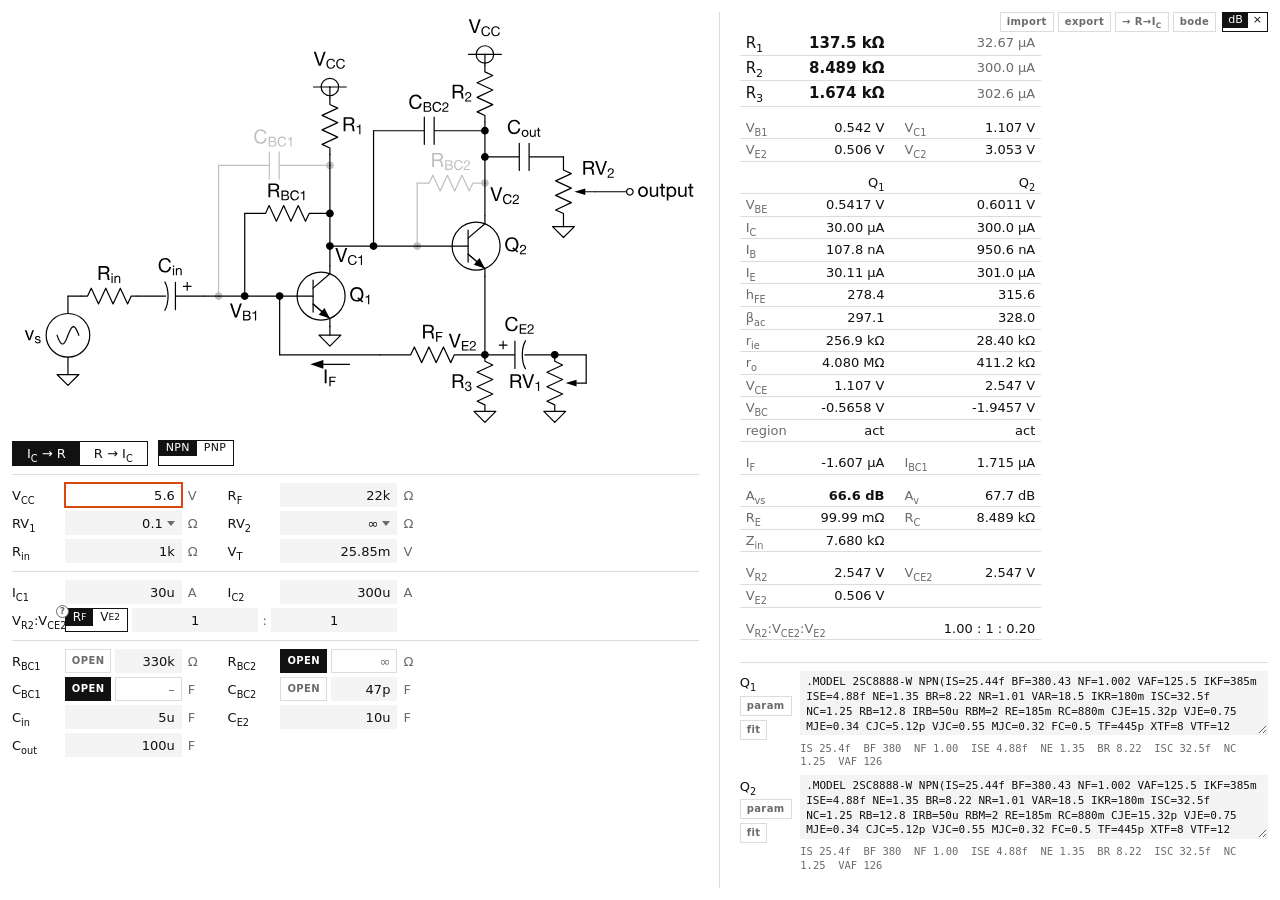
==== commit f6b47914: "Add PNP polarity with virtual 2SA9999-W sample; resistor currents and I_F arrow - Engine: polarity '" ====
--- a/index.html
+++ b/index.html
@@ -23,10 +23,13 @@
             </figure>
 
             <form class="inputs" id="inputs" autocomplete="off" onsubmit="return false">
-                <fieldset class="seg">
-                    <label title="Alt+1"><input type="radio" name="mode" value="forward" checked><span>I<sub>C</sub> → R</span></label>
-                    <label title="Alt+2"><input type="radio" name="mode" value="reverse"><span>R → I<sub>C</sub></span></label>
-                </fieldset>
+                <div class="toprow">
+                    <fieldset class="seg">
+                        <label title="Alt+1"><input type="radio" name="mode" value="forward" checked><span>I<sub>C</sub> → R</span></label>
+                        <label title="Alt+2"><input type="radio" name="mode" value="reverse"><span>R → I<sub>C</sub></span></label>
+                    </fieldset>
+                    <button type="button" class="seg2 pol" id="polarity" aria-pressed="false" aria-label="transistor polarity NPN / PNP" title="NPN / PNP (Alt+P)"><span>NPN</span><span>PNP</span></button>
+                </div>
 
                 <div class="fields">
                     <label for="vcc">V<sub>CC</sub></label><input id="vcc" value="5.6" data-step="0.5" autofocus><span class="u">V</span>
--- a/css/style.css
+++ b/css/style.css
@@ -221,7 +221,7 @@
 
 table.primary td { font-size: 15px; font-weight: 600; }
 table.primary th { color: var(--fg); font-size: 15px; }
-table.primary td + td { font-weight: 400; }
+table.primary td + td { font-weight: 400; font-size: 13px; color: var(--mute); }
 
 /* results: compact label-value pairs, sized to content (calculator only) */
 #out table { table-layout: fixed; width: calc(2 * (4em + 7.6em)); }
@@ -480,3 +480,8 @@
 .pop blockquote p { margin: 0; }
 .pop footer { margin-top: 6px; font-size: 10.5px; color: var(--mute); }
 @media (max-width: 640px) { .pop { flex-direction: column; } .pop figure { width: 100%; } }
+
+/* NPN / PNP toggle next to the mode switch */
+.toprow { display: flex; align-items: center; gap: 10px; }
+.seg2.pol { height: 26px; font-size: 11px; letter-spacing: 0.03em; }
+textarea.wrongtype { border-color: var(--accent); }
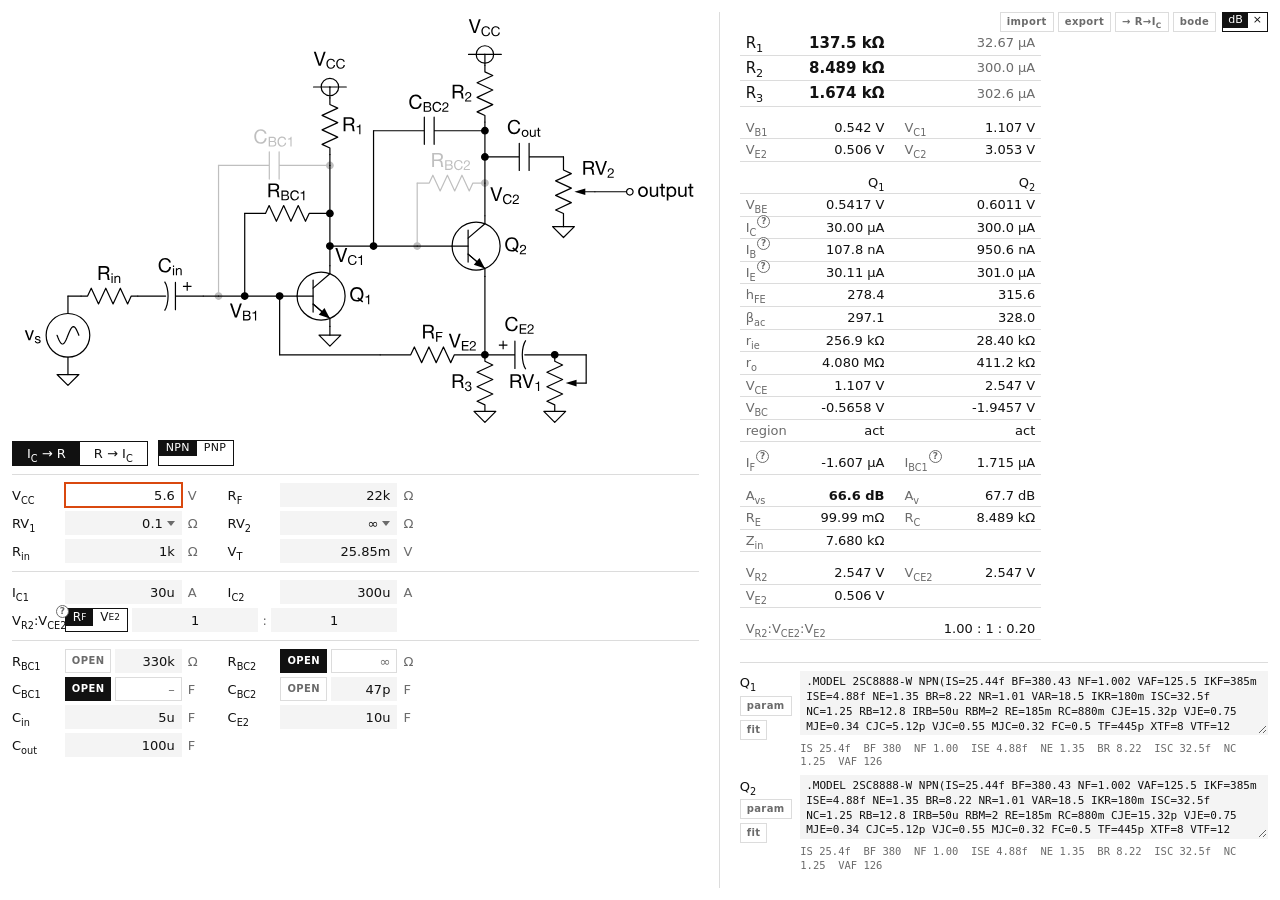
==== commit df1c55c9: "Highlight current locations on the schematic from result labels - '?' on I_C, I_B, I_E, I_F, I_BC1, " ====
--- a/index.html
+++ b/index.html
@@ -19,6 +19,7 @@
                     <img class="layer" data-for="rbc2" src="schematic_rbc2.svg" alt="">
                     <img class="layer" data-for="cbc1" src="schematic_cbc1.svg" alt="">
                     <img class="layer" data-for="cbc2" src="schematic_cbc2.svg" alt="">
+                    <svg class="curov" id="curov" viewBox="0 0 566.652 343.6" aria-hidden="true"></svg>
                 </span>
             </figure>
 
--- a/css/style.css
+++ b/css/style.css
@@ -485,3 +485,12 @@
 .toprow { display: flex; align-items: center; gap: 10px; }
 .seg2.pol { height: 26px; font-size: 11px; letter-spacing: 0.03em; }
 textarea.wrongtype { border-color: var(--accent); }
+
+/* current arrows over the schematic */
+.curov { position: absolute; inset: 0; width: 100%; height: 100%; pointer-events: none; overflow: visible; }
+.curov .curln { stroke: var(--accent); stroke-width: 1.6; fill: none; }
+.curov .curhd { fill: var(--accent); }
+.curov .curtx { fill: var(--accent); font: 600 12px "Segoe UI", system-ui, sans-serif; }
+.curov .sub { font-size: 9px; }
+#out .lblhelp { display: inline-block; }
+#out .lblhelp .help { right: -14px; top: -4px; }
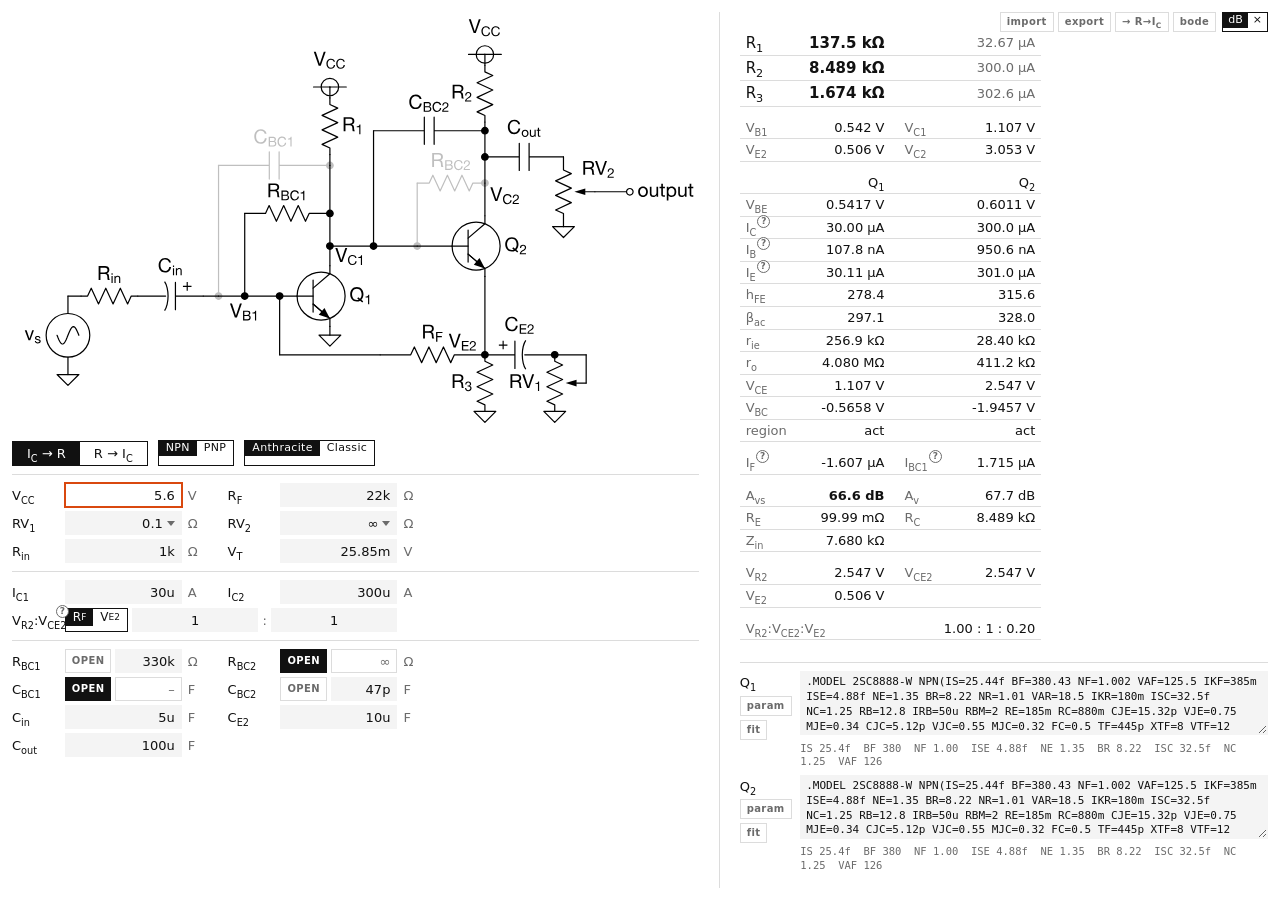
==== commit 05d3eeb6: "Add classic Fuzz Face topology (NPN and PNP) - Engine: topology 'classic' — RV1 is the emitter resis" ====
--- a/index.html
+++ b/index.html
@@ -30,12 +30,13 @@
                         <label title="Alt+2"><input type="radio" name="mode" value="reverse"><span>R → I<sub>C</sub></span></label>
                     </fieldset>
                     <button type="button" class="seg2 pol" id="polarity" aria-pressed="false" aria-label="transistor polarity NPN / PNP" title="NPN / PNP (Alt+P)"><span>NPN</span><span>PNP</span></button>
+                    <button type="button" class="seg2 pol" id="topology" aria-pressed="false" aria-label="circuit topology Anthracite / Classic" title="Anthracite / Classic Fuzz Face (Alt+K)"><span>Anthracite</span><span>Classic</span></button>
                 </div>
 
                 <div class="fields">
                     <label for="vcc">V<sub>CC</sub></label><input id="vcc" value="5.6" data-step="0.5" autofocus><span class="u">V</span>
                     <label for="rf">R<sub>F</sub></label><input id="rf" value="22k" data-step="e24"><span class="u">Ω</span>
-                    <label for="rv1">RV<sub>1</sub></label>
+                    <span class="tg anth"><label for="rv1">RV<sub>1</sub></label>
                     <select id="rv1">
                         <option value="0.1" selected>0.1</option>
                         <option value="1">1</option>
@@ -44,7 +45,8 @@
                         <option value="1k">1k</option>
                         <option value="10k">10k</option>
                         <option value="Infinity">∞</option>
-                    </select><span class="u">Ω</span>
+                    </select><span class="u">Ω</span></span>
+                    <span class="tg cls"><label for="fuzz">Fuzz</label><input id="fuzz" value="10" data-step="1" data-min="0" data-max="10" title="fuzz knob 0–10 (B taper: fuzz = pos/10; 10 = full bypass)"><span class="u">/10</span></span>
                     <label for="rv2">RV<sub>2</sub></label>
                     <select id="rv2">
                         <option value="100k">100k</option>
@@ -62,19 +64,23 @@
                     <label for="ic2">I<sub>C2</sub></label><input id="ic2" value="300u" data-step="e24"><span class="u">A</span>
                     <span class="lblhelp"><label for="vr-ratio" id="ratio-label">V<sub>R2</sub>:V<sub>CE2</sub></label><button type="button" class="help" id="ratio-help-btn" aria-label="V_R2 : V_CE2 の最適配分 (説明)" aria-describedby="ratio-help" aria-expanded="false">?</button></span>
                     <span class="pair ratio"><button type="button" class="seg2" id="rf-mode" aria-pressed="false" aria-label="R_F / V_E2" title="R_F input / V_E2 ratio (Alt+3)"><span>R<sub>F</sub></span><span>V<sub>E2</sub></span></button><input id="vr-ratio" value="1" data-step="0.1"><i>:</i><input id="vc-ratio" value="1" data-step="0.1" aria-label="V_CE2 ratio"><i class="ve-part" hidden>:</i><input id="ve-ratio" class="ve-part" value="0.2" data-step="0.1" aria-label="V_E2 ratio" hidden></span><span class="u"></span>
+                    <span class="tg cls"><label for="r2t-ratio">R<sub>2t</sub>:R<sub>2b</sub></label><span class="pair ratio"><input id="r2t-ratio" value="470" data-step="e24" title="collector split (output tap between R2t and R2b)"><i>:</i><input id="r2b-ratio" value="8.2k" data-step="e24" aria-label="R2b ratio"></span><span class="u"></span></span>
                 </div>
 
                 <div class="fields mode-reverse" hidden>
                     <label for="r1">R<sub>1</sub></label><input id="r1" value="137.532k" data-step="e24"><span class="u">Ω</span>
-                    <label for="r2">R<sub>2</sub></label><input id="r2" value="8.48943k" data-step="e24"><span class="u">Ω</span>
-                    <label for="r3">R<sub>3</sub></label><input id="r3" value="1.67354k" data-step="e24"><span class="u">Ω</span>
+                    <span class="tg anth"><label for="r2">R<sub>2</sub></label><input id="r2" value="8.48943k" data-step="e24"><span class="u">Ω</span></span>
+                    <span class="tg anth"><label for="r3">R<sub>3</sub></label><input id="r3" value="1.67354k" data-step="e24"><span class="u">Ω</span></span>
+                    <span class="tg cls"><label for="r2t">R<sub>2t</sub></label><input id="r2t" value="470" data-step="e24"><span class="u">Ω</span></span>
+                    <span class="tg cls"><label for="r2b">R<sub>2b</sub></label><input id="r2b" value="8.2k" data-step="e24"><span class="u">Ω</span></span>
+                    <span class="tg cls"><label for="rv1c">RV<sub>1</sub></label><input id="rv1c" value="1k" data-step="e24" title="fuzz pot total value (DC: R3 = RV1)"><span class="u">Ω</span></span>
                 </div>
 
                 <div class="fields opt">
-                    <label for="rbc1">R<sub>BC1</sub></label><span class="pair bc"><button type="button" class="open" id="rbc1-open" aria-pressed="false" aria-label="R_BC1 open" title="R_BC1 open (∞)">OPEN</button><input id="rbc1" value="330k" placeholder="∞" data-step="e24"></span><span class="u">Ω</span>
-                    <label for="rbc2">R<sub>BC2</sub></label><span class="pair bc"><button type="button" class="open" id="rbc2-open" aria-pressed="true" aria-label="R_BC2 open" title="R_BC2 open (∞)">OPEN</button><input id="rbc2" class="off" value="" placeholder="∞" data-step="e24" readonly></span><span class="u">Ω</span>
-                    <label for="cbc1">C<sub>BC1</sub></label><span class="pair bc"><button type="button" class="open" id="cbc1-open" aria-pressed="true" aria-label="C_BC1 open" title="C_BC1 open (absent)">OPEN</button><input id="cbc1" class="off" value="" placeholder="–" data-step="e24" readonly></span><span class="u">F</span>
-                    <label for="cbc2">C<sub>BC2</sub></label><span class="pair bc"><button type="button" class="open" id="cbc2-open" aria-pressed="false" aria-label="C_BC2 open" title="C_BC2 open (absent)">OPEN</button><input id="cbc2" value="47p" placeholder="–" data-step="e24"></span><span class="u">F</span>
+                    <span class="tg anth"><label for="rbc1">R<sub>BC1</sub></label><span class="pair bc"><button type="button" class="open" id="rbc1-open" aria-pressed="false" aria-label="R_BC1 open" title="R_BC1 open (∞)">OPEN</button><input id="rbc1" value="330k" placeholder="∞" data-step="e24"></span><span class="u">Ω</span></span>
+                    <span class="tg anth"><label for="rbc2">R<sub>BC2</sub></label><span class="pair bc"><button type="button" class="open" id="rbc2-open" aria-pressed="true" aria-label="R_BC2 open" title="R_BC2 open (∞)">OPEN</button><input id="rbc2" class="off" value="" placeholder="∞" data-step="e24" readonly></span><span class="u">Ω</span></span>
+                    <span class="tg anth"><label for="cbc1">C<sub>BC1</sub></label><span class="pair bc"><button type="button" class="open" id="cbc1-open" aria-pressed="true" aria-label="C_BC1 open" title="C_BC1 open (absent)">OPEN</button><input id="cbc1" class="off" value="" placeholder="–" data-step="e24" readonly></span><span class="u">F</span></span>
+                    <span class="tg anth"><label for="cbc2">C<sub>BC2</sub></label><span class="pair bc"><button type="button" class="open" id="cbc2-open" aria-pressed="false" aria-label="C_BC2 open" title="C_BC2 open (absent)">OPEN</button><input id="cbc2" value="47p" placeholder="–" data-step="e24"></span><span class="u">F</span></span>
                     <label for="cin" data-lbl="C_in">C<sub>in</sub></label><input id="cin" value="5u" data-step="e24" data-lbl="C_in"><span class="u">F</span>
                     <label for="ce2" data-lbl="C_E2">C<sub>E2</sub></label><input id="ce2" value="10u" data-step="e24" data-lbl="C_E2"><span class="u">F</span>
                     <label for="cout" data-lbl="C_out">C<sub>out</sub></label><input id="cout" value="100u" data-step="e24" data-lbl="C_out"><span class="u">F</span>
@@ -142,10 +148,20 @@
                     <label for="fstart">f</label><span class="pair"><input id="fstart" value="10" data-step="e24" data-lbl="f_start"><i>–</i><input id="fstop" value="1M" data-step="e24" data-lbl="f_stop" aria-label="f stop"></span><span class="u">Hz</span>
                 </div>
                 <button type="button" class="open" id="bsweep" aria-pressed="false" title="RV1 sweep 1 Ω … 10 kΩ (Alt+R)">RV<sub>1</sub> sweep</button>
+                <span class="bsrc">
+                    <select id="bsrc" aria-label="signal source" title="signal source for the Bode / stability views">
+                        <option value="r">R_in</option>
+                        <option value="texasSpecialNeck">Texas Special Neck (beta)</option>
+                        <option value="gibson57ClassicNeck">57 Classic Neck (beta)</option>
+                    </select>
+                    <span class="bknobs" id="bknobs" hidden><label>Vol <input id="bvol" value="10" data-step="1" data-min="0" data-max="10" aria-label="volume knob 0-10"></label><label>Tone <input id="btone" value="10" data-step="1" data-min="0" data-max="10" aria-label="tone knob 0-10"></label></span>
+                </span>
+                <button type="button" class="seg2" id="bview" aria-pressed="false" title="Bode / stability (Alt+T)"><span>bode</span><span>stability</span></button>
                 <div class="bsum" id="bsum"></div>
             </div>
             <div class="bmsg" id="bmsg"></div>
             <svg id="bplot" role="img" aria-label="|A_vs| and phase vs frequency"></svg>
+            <div class="bstab" id="bstab" hidden></div>
         </form>
     </dialog>
 
--- a/css/style.css
+++ b/css/style.css
@@ -129,7 +129,6 @@
     background-position: right 6px center;
     background-size: 8px 5px;
 }
-option { direction: rtl; }
 input::placeholder { color: var(--mute); }
 
 input:focus, select:focus, textarea:focus {
@@ -494,3 +493,35 @@
 .curov .sub { font-size: 9px; }
 #out .lblhelp { display: inline-block; }
 #out .lblhelp .help { right: -14px; top: -4px; }
+
+/* Bode dialog / pop-out: source selector, knobs, stability view */
+.bsrc { display: inline-flex; align-items: center; gap: 6px; align-self: flex-start; }
+.bsrc select { width: auto; height: 24px; text-align: left; text-align-last: left; padding: 0 22px 0 6px; }
+.bknobs { display: inline-flex; gap: 6px; font-size: 12px; color: var(--mute); }
+.bknobs[hidden] { display: none; }
+.bknobs input { width: 3em; height: 24px; text-align: right; }
+#bview { height: 24px; align-self: flex-start; font-size: 11px; }
+.bstab { flex: 1; min-height: 0; display: flex; flex-direction: column; gap: 4px; }
+.bstab[hidden] { display: none; }
+.bstab.stale { opacity: 0.35; }
+.bstab .zhead { display: flex; align-items: baseline; gap: 10px; flex-wrap: wrap; }
+.bstab .zstate { font-weight: 600; font-size: 13px; }
+.bstab .zval { font-size: 22px; font-weight: 600; font-variant-numeric: tabular-nums; }
+.bstab .zval span { font-size: 13px; font-weight: 400; color: var(--mute); }
+.bstab .zrhp { font-size: 11px; color: var(--mute); }
+.bstab .zhead.unstable .zstate, .bstab .zhead.unstable .zval,
+.bstab .zhead.marginal .zstate, .bstab .zhead.marginal .zval { color: var(--accent); }
+.bstab-plots { flex: 1; min-height: 0; display: flex; }
+.bstab-plots .tplot { flex: 1; min-width: 0; height: 100%; }
+.bstab svg .g { stroke: var(--rule); stroke-width: 1; }
+.bstab svg .ax { stroke: var(--mute); stroke-width: 1; fill: none; }
+.bstab svg .t { fill: var(--mute); font-size: 10px; font-family: inherit; }
+.bstab svg .l { fill: none; stroke: var(--accent); stroke-width: 1.6; }
+.bstab svg .ref { stroke: var(--mute); stroke-width: 1; stroke-dasharray: 5 4; fill: none; }
+.bstab svg .mk { stroke: var(--fg); stroke-width: 1; stroke-dasharray: 4 3; }
+.bstab svg .mt { fill: var(--fg); font-size: 10px; font-family: inherit; }
+
+/* topology: grid triplets shown only for one topology */
+.tg { display: contents; }
+body.classic .tg.anth, body:not(.classic) .tg.cls { display: none; }
+body.classic .schematic .layer { display: none; }
